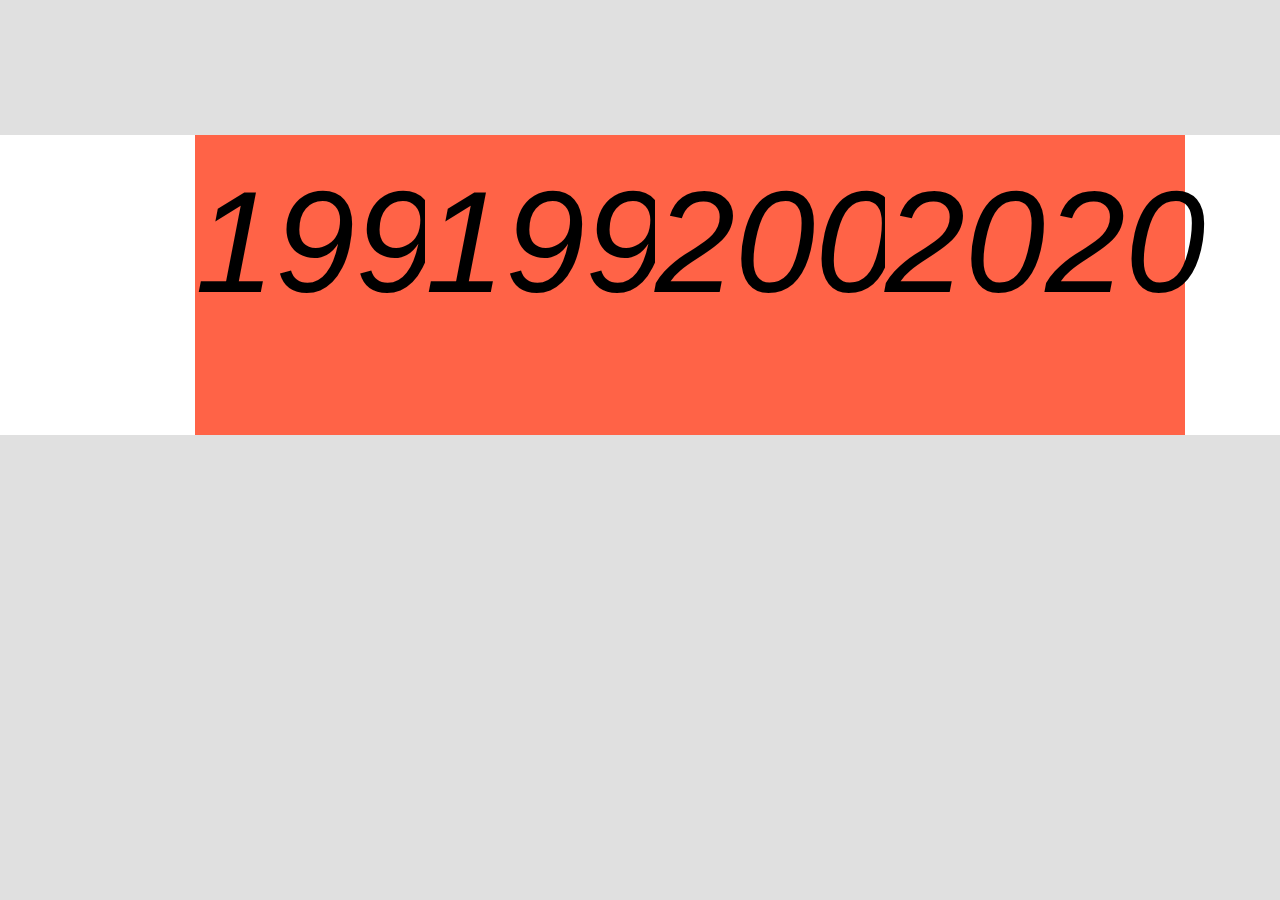
==== journey.html @ bd3ca6aa "durga" ====
<!DOCTYPE html>

<html>
 <head>
       <link rel="stylesheet" href="journey.css">
       <link rel="stylesheet" href="https://maxcdn.bootstrapcdn.com/bootstrap/4.5.2/css/bootstrap.min.css">
    </head>
<body>
  <div class="container">
    <div class="row">
      <div class="col-lg-3 col-xs-12 mx-auto">
    <div class="panel">
      <div class="panel-inner">
        <div class="panel-front">
          <p>1995</p>
        </div>
        <div class="panel-back">
          <img src="images/Capture.PNG" alt="Avatar" style="width:200px;height:300px;">
        </div>
      </div>
    </div>
    </div>
    <div class="col-lg-3 col-xs-12 mx-auto ">
    <div class="panel">
      <div class="panel-inner">
        <div class="panel-front">
          <p>1996</p>
        </div>
        <div class="panel-back">
          <img src="images/Capture.PNG" alt="Avatar" style="width:200px;height:300px;">
        </div>

      </div>
    </div>
  </div>
  <div class="col-lg-3 col-xs-12 mx-auto">
    <div class="panel">
      <div class="panel-inner">
        <div class="panel-front">
          <p>2002</p>
        </div>
        <div class="panel-back">
          <img src="images/Capture.PNG" alt="Avatar" style="width:200px;height:300px;">
        </div>
      </div>
    </div>
   </div>
   <div class="col-lg-3 col-xs-12 mx-auto">
    <div class="panel">
      <div class="panel-inner">
        <div class="panel-front">
          <p>2020</p>
        </div>
        <div class="panel-back">
          <img src="images/Capture.PNG" alt="Avatar" style="width:200px;height:300px;">
        </div>

      </div>
    </div>
  </div>
  </div>

</body>

</html>
---- journey.css ----
/* 
.background {
    background-image: url('');
   
  }
  
 
.overlay {
    width: 100%;
    height: 100%;
    text-align: center;
    font-size: 50px;
    color: chartreuse;
    font-family:  URW Chancery L, cursive, serif;
    
    
  }

  

  .flip-text{
    width: 100%;
    height: 100%;
    text-align: center;
    font-family:  URW Chancery L, cursive, serif;
  }

  .flip-card {
    background-color: transparent;
    width: 300px;
    height: 300px;
    perspective: 1000px;
    margin-top: 30px;
    -ms-grid-row-align: center;
  }
  
  .flip-card-inner {
    position: relative;
    width: 100%;
    height: 100%;
    text-align: center;
    transition: transform 0.6s;
    transform-style: preserve-3d;
    box-shadow: 0 4px 8px 0 rgba(0,0,0,0.2);
  }
  
  .flip-card:hover .flip-card-inner {
    transform: rotateY(180deg);
  }
  
  .flip-card-front, .flip-card-back {
    position: absolute; 
    width: 100%;
    height: 100%;
    -webkit-backface-visibility: hidden;
    backface-visibility: hidden;
  }

  .flip-card-front {
    background-color: #bbb;
    color: black;
  }
  
  .flip-card-back {
    transform: rotateY(180deg);
  }
  .fc{
    text-align: center;
  }
   */


   /* ------------------------------------------------------------- */

   @import url('https://fonts.googleapis.com/css2?family=Share:ital,wght@0,700;1,700&display=swap');

html {
  box-sizing: border-box;
  font-family: "Share", sans-serif;
  font-style: italic;
  font-size: 9em;
  background-color: #e0e0e0;
}
.container {
  /* margin: auto; */
  /* width: 1000px; */
  display: flex;
  justify-content: center;
  flex-wrap: nowrap;
  margin-top: 15vh;
}

.panel {
  background-color: transparent;
  width: 200px;
  height: 300px;
  perspective: 1000px;
  
}

.panel-inner {
  position: relative;
  width: 100%;
  height: 100%;
  text-align: center;
  /* transition: transform 0.75s; */
  transform-style: preserve-3d;
  animation: flip 9s linear forwards infinite;
  animation-direction: normal;
}

.panel-front,
.panel-back {
  position: absolute;
  width: 100%;
  height: 100%;
  -webkit-backface-visibility: hidden;
  backface-visibility: hidden;
}

.panel-front {
  background-color: tomato;
  color: black;
  justify-content: center;
}

.panel-back {
  
  color: white;
  transform: rotateY(180deg);
  /* padding: 5px; */
}

.panel-front  {
  width: 300px;
  height: 300px;
  text-align:center;
}

@keyframes flip {
  from {
    transform: rotateY(0deg);
  }
  to {
    transform: rotateY(360deg);
  }
}
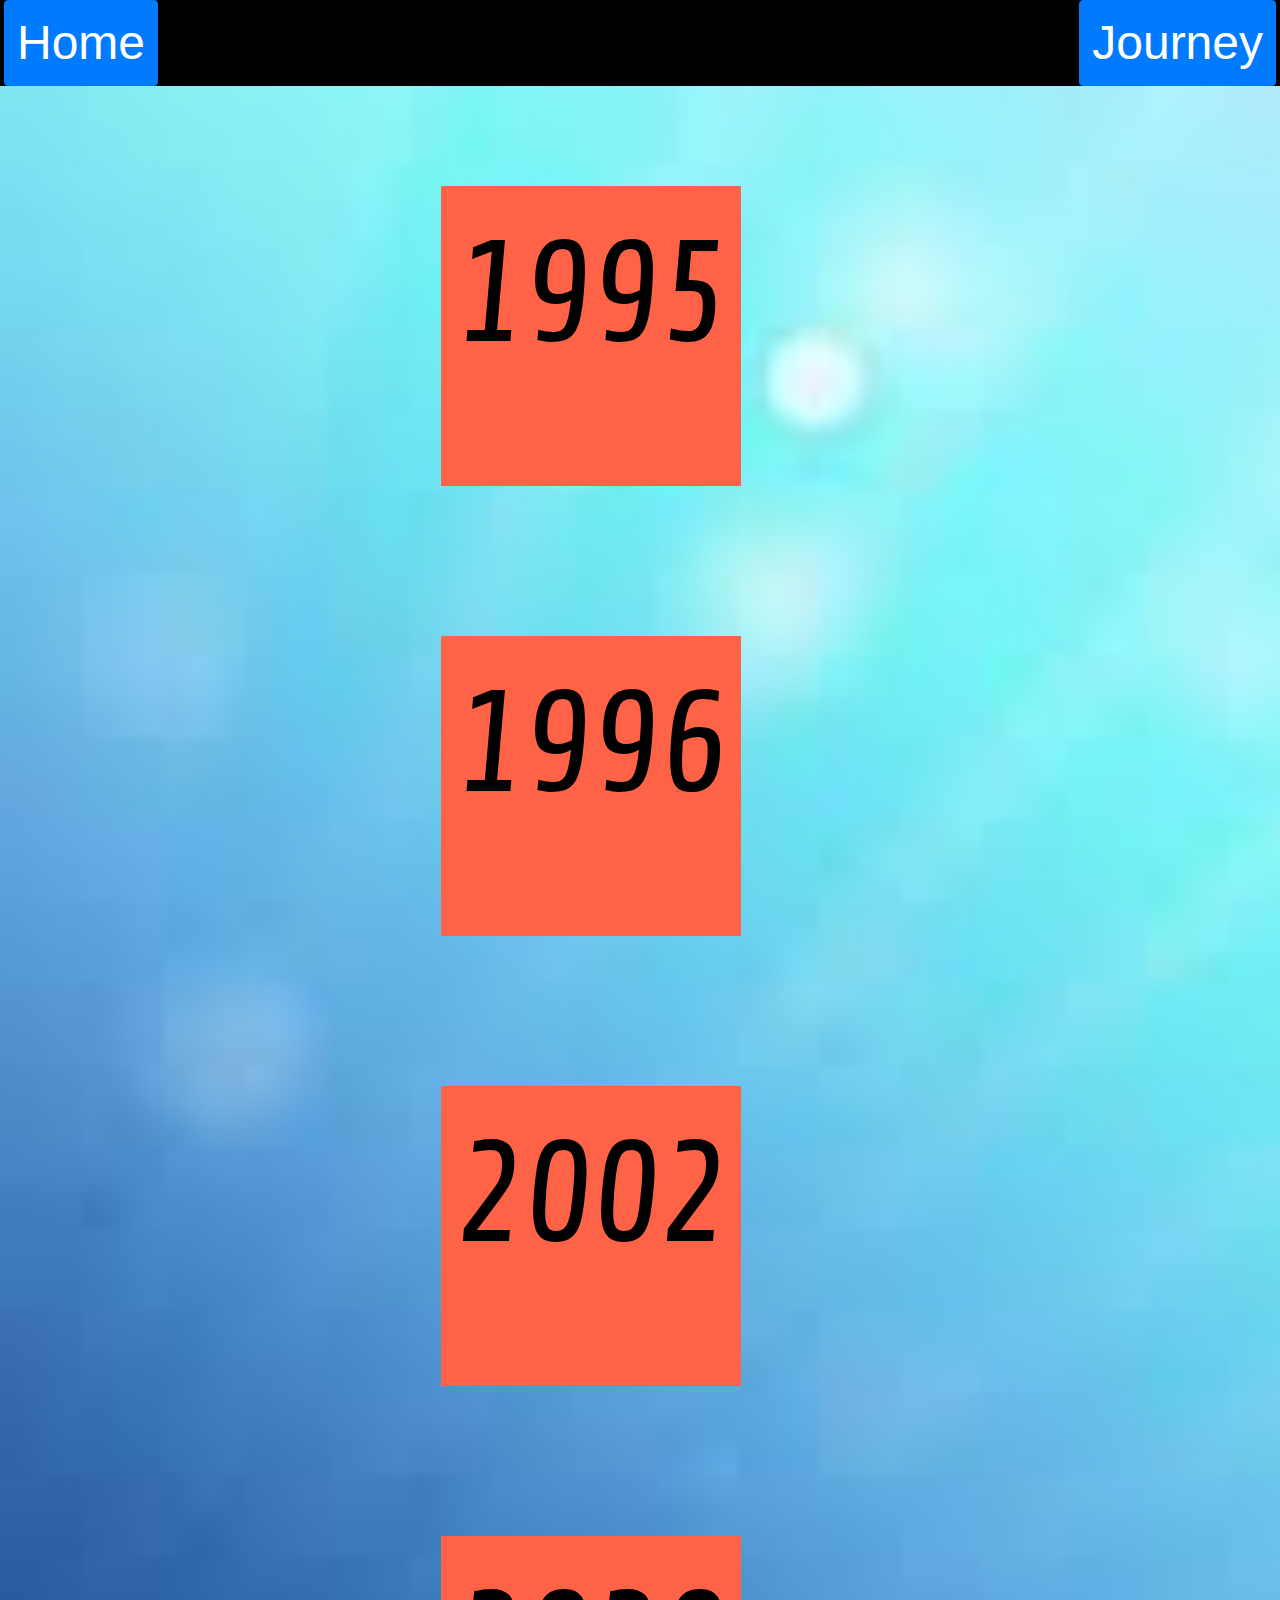
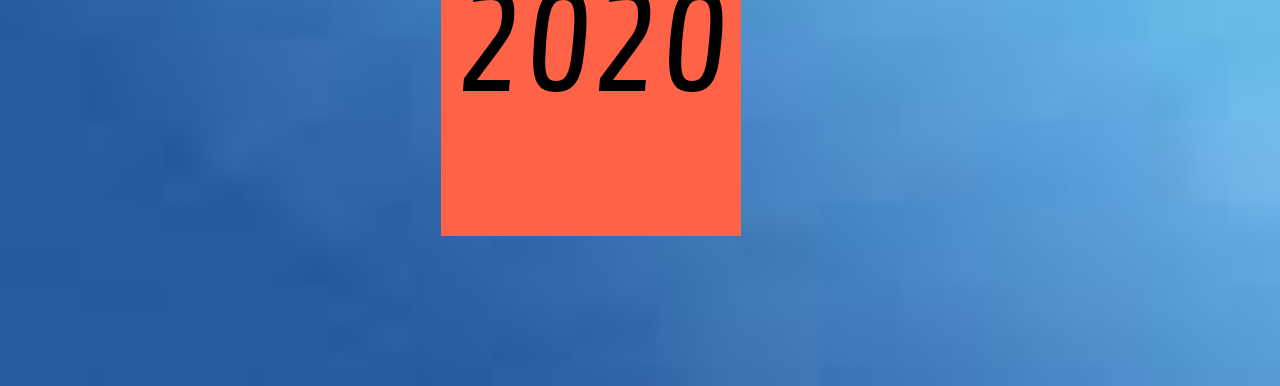
==== commit fbc6060e: "durga" ====
--- a/journey.html
+++ b/journey.html
@@ -3,62 +3,121 @@
 <html>
  <head>
        <link rel="stylesheet" href="journey.css">
+       <link rel="stylesheet" href="style.css">
+       <script src="journey.js"></script>
        <link rel="stylesheet" href="https://maxcdn.bootstrapcdn.com/bootstrap/4.5.2/css/bootstrap.min.css">
     </head>
-<body>
-  <div class="container">
+    
+
+<body class="pink">
+    
+  <header>
+    <div class="nav">
+        <button class="btn btn-primary ml-1 mr-auto "><a href="index.html">Home</a></button>
+       <button class="btn btn-primary mr-1 "><a href="journey.html">Journey</a></button>
+    </div>
+</header>
+  <!-- <script>
+"use strict";
+
+function letItSnow(flakes, target) {
+  var d = document;
+  var s = d.createElement('style');
+  s.type = 'text/css';
+  s.innerHTML = ".snowy-sky{overflow:hidden;position:absolute;left:0;top:0;background-color:#b6becc;width:100%;height:100%}.snow-flake{position:absolute;filter: blur(1px);background-color:#fff;animation:snowy 14s linear infinite}@keyframes snowy{0%{transform:translateX(-500%);top:-20%}100%{transform:translateX(500%);top:100%}}";
+  d.getElementsByTagName('head')[0].appendChild(s);
+  var k = d.createElement('div');
+  k.classList.add('snowy-sky');
+  target ? target.appendChild(k) : d.body.appendChild(k);
+
+  function r(v) {
+    var c = arguments.length > 1 && arguments[1] !== undefined ? arguments[1] : 0;
+    return Math.floor(Math.random() * v) + c;
+  }
+
+  for (var i = 0; i < flakes; i++) {
+    var f = d.createElement('div');
+    f.classList.add('snow-flake');
+    var w = "".concat(r(10, 10), "px");
+    var fs = f.style;
+    fs.width = w;
+    fs.height = w;
+    fs.borderRadius = w;
+    fs.opacity = r(5, 2) * 0.1;
+    fs.left = "".concat(r(100), "%");
+    fs.animationDuration = "".concat(r(flakes, 50)*0.1, "s");
+    k.appendChild(f);
+  }
+}
+
+letItSnow(200)
+
+
+
+  </script> -->
+
+  <!-- <div class="bg-animation">
+    <div id="stars"></div>
+    <div id="stars2"></div>
+    <div id="stars3"></div>
+    <div id="stars4"></div>
+</div> -->
+  
+  <div class="container-fluid" style="margin-top: 100px;" >
+   
     <div class="row">
-      <div class="col-lg-3 col-xs-12 mx-auto">
+      <div class="col-lg-12 col-xs-12 mx-auto">
     <div class="panel">
       <div class="panel-inner">
         <div class="panel-front">
           <p>1995</p>
         </div>
         <div class="panel-back">
-          <img src="images/Capture.PNG" alt="Avatar" style="width:200px;height:300px;">
+          <img src="images/95.jpg" alt="Avatar" style="width:200px;height:300px;">
         </div>
       </div>
     </div>
     </div>
-    <div class="col-lg-3 col-xs-12 mx-auto ">
+    <div class="col-lg-12 col-xs-12 ">
     <div class="panel">
       <div class="panel-inner">
         <div class="panel-front">
           <p>1996</p>
         </div>
         <div class="panel-back">
-          <img src="images/Capture.PNG" alt="Avatar" style="width:200px;height:300px;">
+          <img src="images/96.jpg" alt="Avatar" style="width:200px;height:300px;">
         </div>
 
       </div>
     </div>
   </div>
-  <div class="col-lg-3 col-xs-12 mx-auto">
+  <div class="col-lg-12 col-xs-12">
     <div class="panel">
       <div class="panel-inner">
         <div class="panel-front">
           <p>2002</p>
         </div>
         <div class="panel-back">
-          <img src="images/Capture.PNG" alt="Avatar" style="width:200px;height:300px;">
+          <img src="images/02.jpg" alt="Avatar" style="width:200px;height:300px;">
         </div>
       </div>
     </div>
    </div>
-   <div class="col-lg-3 col-xs-12 mx-auto">
+   <div class="col-lg-12 col-xs-12 ">
     <div class="panel">
       <div class="panel-inner">
         <div class="panel-front">
           <p>2020</p>
         </div>
         <div class="panel-back">
-          <img src="images/Capture.PNG" alt="Avatar" style="width:200px;height:300px;">
+          <img src="images/20.jpg" alt="Avatar" style="width:200px;height:300px;">
         </div>
 
       </div>
     </div>
   </div>
   </div>
+  </div>
 
 </body>
 
--- a/journey.css
+++ b/journey.css
@@ -1,100 +1,43 @@
-/* 
-.background {
-    background-image: url('');
-   
-  }
-  
- 
-.overlay {
-    width: 100%;
-    height: 100%;
-    text-align: center;
-    font-size: 50px;
-    color: chartreuse;
-    font-family:  URW Chancery L, cursive, serif;
-    
-    
-  }
-
-  
-
-  .flip-text{
-    width: 100%;
-    height: 100%;
-    text-align: center;
-    font-family:  URW Chancery L, cursive, serif;
-  }
-
-  .flip-card {
-    background-color: transparent;
-    width: 300px;
-    height: 300px;
-    perspective: 1000px;
-    margin-top: 30px;
-    -ms-grid-row-align: center;
-  }
-  
-  .flip-card-inner {
-    position: relative;
-    width: 100%;
-    height: 100%;
-    text-align: center;
-    transition: transform 0.6s;
-    transform-style: preserve-3d;
-    box-shadow: 0 4px 8px 0 rgba(0,0,0,0.2);
-  }
-  
-  .flip-card:hover .flip-card-inner {
-    transform: rotateY(180deg);
-  }
-  
-  .flip-card-front, .flip-card-back {
-    position: absolute; 
-    width: 100%;
-    height: 100%;
-    -webkit-backface-visibility: hidden;
-    backface-visibility: hidden;
-  }
-
-  .flip-card-front {
-    background-color: #bbb;
-    color: black;
-  }
-  
-  .flip-card-back {
-    transform: rotateY(180deg);
-  }
-  .fc{
-    text-align: center;
-  }
-   */
+   @import url('https://fonts.googleapis.com/css2?family=Share:ital,wght@0,700;1,700&display=swap');
+body{
+  background-color: black; 
+}
 
 
-   /* ------------------------------------------------------------- */
 
-   @import url('https://fonts.googleapis.com/css2?family=Share:ital,wght@0,700;1,700&display=swap');
 
-html {
+
+/* html {
   box-sizing: border-box;
   font-family: "Share", sans-serif;
   font-style: italic;
   font-size: 9em;
   background-color: #e0e0e0;
-}
+} */
+
 .container {
   /* margin: auto; */
   /* width: 1000px; */
   display: flex;
-  justify-content: center;
+  
   flex-wrap: nowrap;
-  margin-top: 15vh;
+ 
+}
+
+.container-fluid{
+  margin-top:0px;
 }
 
 .panel {
   background-color: transparent;
-  width: 200px;
-  height: 300px;
+  width: 400px;
+  height: 400px;
   perspective: 1000px;
+  margin-left: 30%;
+  margin-bottom: 60px;
+  font-family: "Share", sans-serif;
+  font-style: italic;
+  font-size: 9em;
   
 }
 
@@ -146,3 +89,40 @@
   }
 }
 
+
+
+@media only screen and (min-width : 992px) {
+  .panel{
+    margin-left: 426px;
+    margin-bottom:50px;
+  }
+}
+
+.title{
+  position: fixed;
+  top: 0;
+  right: 0;
+  left: 0;
+  width: 100%;
+  height: 75px;
+}
+
+.header {
+  position: fixed;
+  top: 0;
+  right: 0;
+  left: 0;
+  width: 100%;
+  height: 75px;
+  background-color: #fff;
+  box-shadow: 0 1px 4px #000;
+  transition-duration: 0.2s;
+  z-index: 1;
+}
+h1 {
+  width: 50px;
+  margin: 50px auto;
+  border-bottom: 8px double #fa0;
+  text-shadow: 0 0 2px #777, 3px 1px #aaa;
+  text-align: center;
+}
--- a/style.css
+++ b/style.css
@@ -0,0 +1,49 @@
+.pink{
+   /* background-color: rgb(194,241,249); */
+   background-image: url("[data-uri]");
+    background-repeat:no-repeat;
+    background-size: cover;
+}
+/* .pi{
+    background-image: url("[data-uri]");
+} */
+h1 {
+    color:aqua;
+    text-align:center;
+}
+
+.nav{
+    background-color: black;
+   
+}
+.nav a{
+    color:white;
+    font-size: 3rem;
+}
+
+.title{
+    text-align: center;
+    /* background-color: black; */
+     background-image: url("[data-uri]");
+    width:300px;
+    margin-top: 70px;
+    margin-bottom: 70px;
+}
+.page1{
+   
+}
+.heart0 {
+	font-size: 150px;
+	color: #e00;
+	animation: beat .25s infinite alternate;
+	transform-origin: center;
+}
+
+/* Heart beat animation */
+@keyframes beat{
+	to { transform: scale(1.4); }
+}
+
+
+/* bg animation */
+
